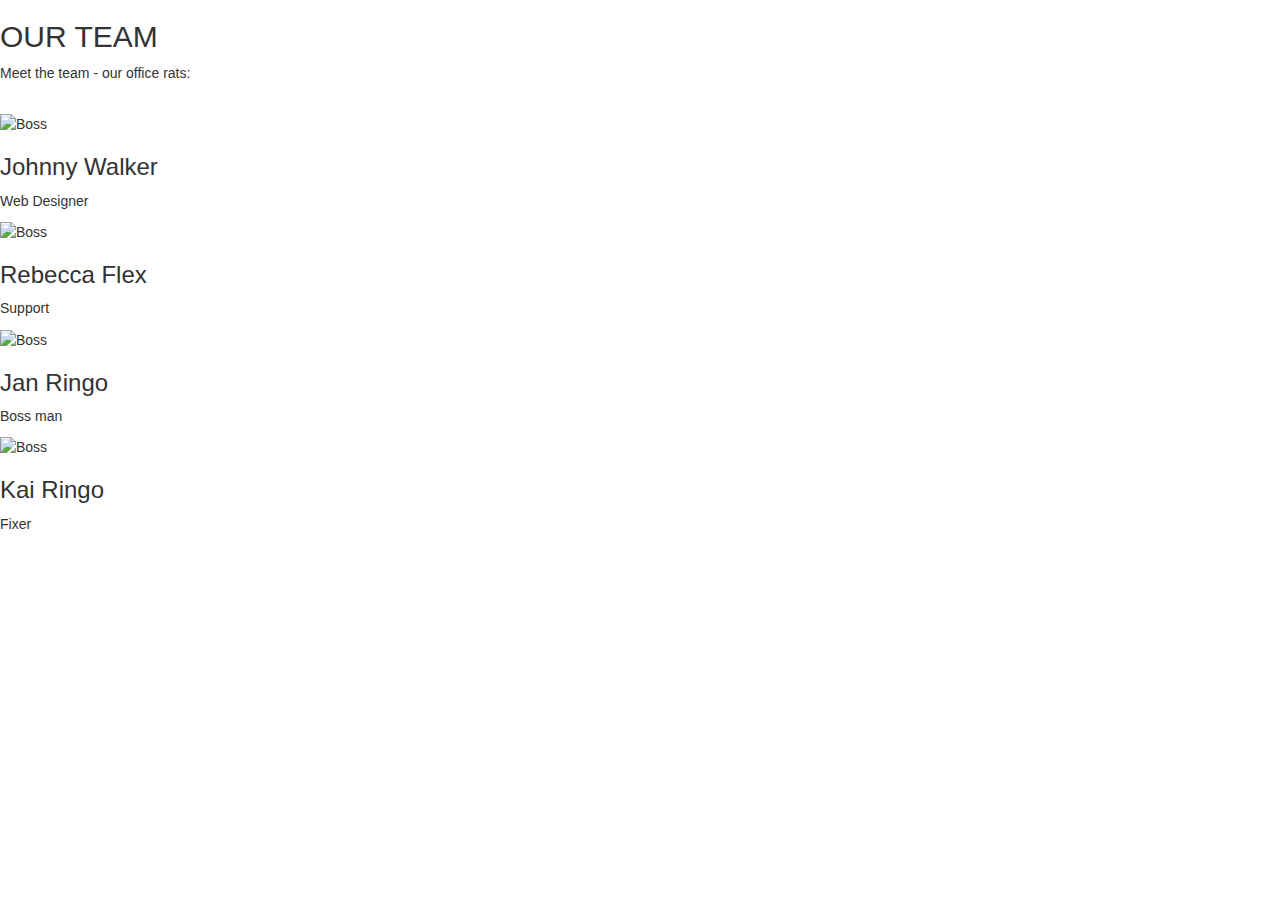
==== contact.html @ a6923df5 "Modification the contact" ====
<!DOCTYPE html>
<html lang="en">
<head>
    <meta charset="UTF-8">
    <meta name="viewport" content="width=device-width, initial-scale=1.0">
    <meta http-equiv="X-UA-Compatible" content="ie=edge">
    <title>Contact</title>
    <link rel="stylesheet" href="css/bootstrap.min.css">
    <link rel="stylesheet" href="css/styles3.css">
</head>

<body>
    <!-- Team Container -->
    <div class="w3-container w3-padding-64 w3-center" id="team">
        <h2>OUR TEAM</h2>
        <p>Meet the team - our office rats:</p>
    
        <div class="w3-row">
            <br>
    
            <div class="w3-quarter">
                <img src="../Lost-and-Found/.git/" alt="Boss" style="width:45%" class="w3-circle w3-hover-opacity">
                <h3>Johnny Walker</h3>
                <p>Web Designer</p>
            </div>
            <div class="w3-quarter">
                <img src="/w3images/avatar.jpg" alt="Boss" style="width:45%" class="w3-circle w3-hover-opacity">
                <h3>Rebecca Flex</h3>
                <p>Support</p>
            </div>
            
            <div class="w3-quarter">
                <img src="/w3images/avatar.jpg" alt="Boss" style="width:45%" class="w3-circle w3-hover-opacity">
                <h3>Jan Ringo</h3>
                <p>Boss man</p>
            </div>
            
            <div class="w3-quarter">
                <img src="/w3images/avatar.jpg" alt="Boss" style="width:45%" class="w3-circle w3-hover-opacity">
                <h3>Kai Ringo</h3>
                <p>Fixer</p>
            </div>
            
            </div>
            </div>

</body>
</html>
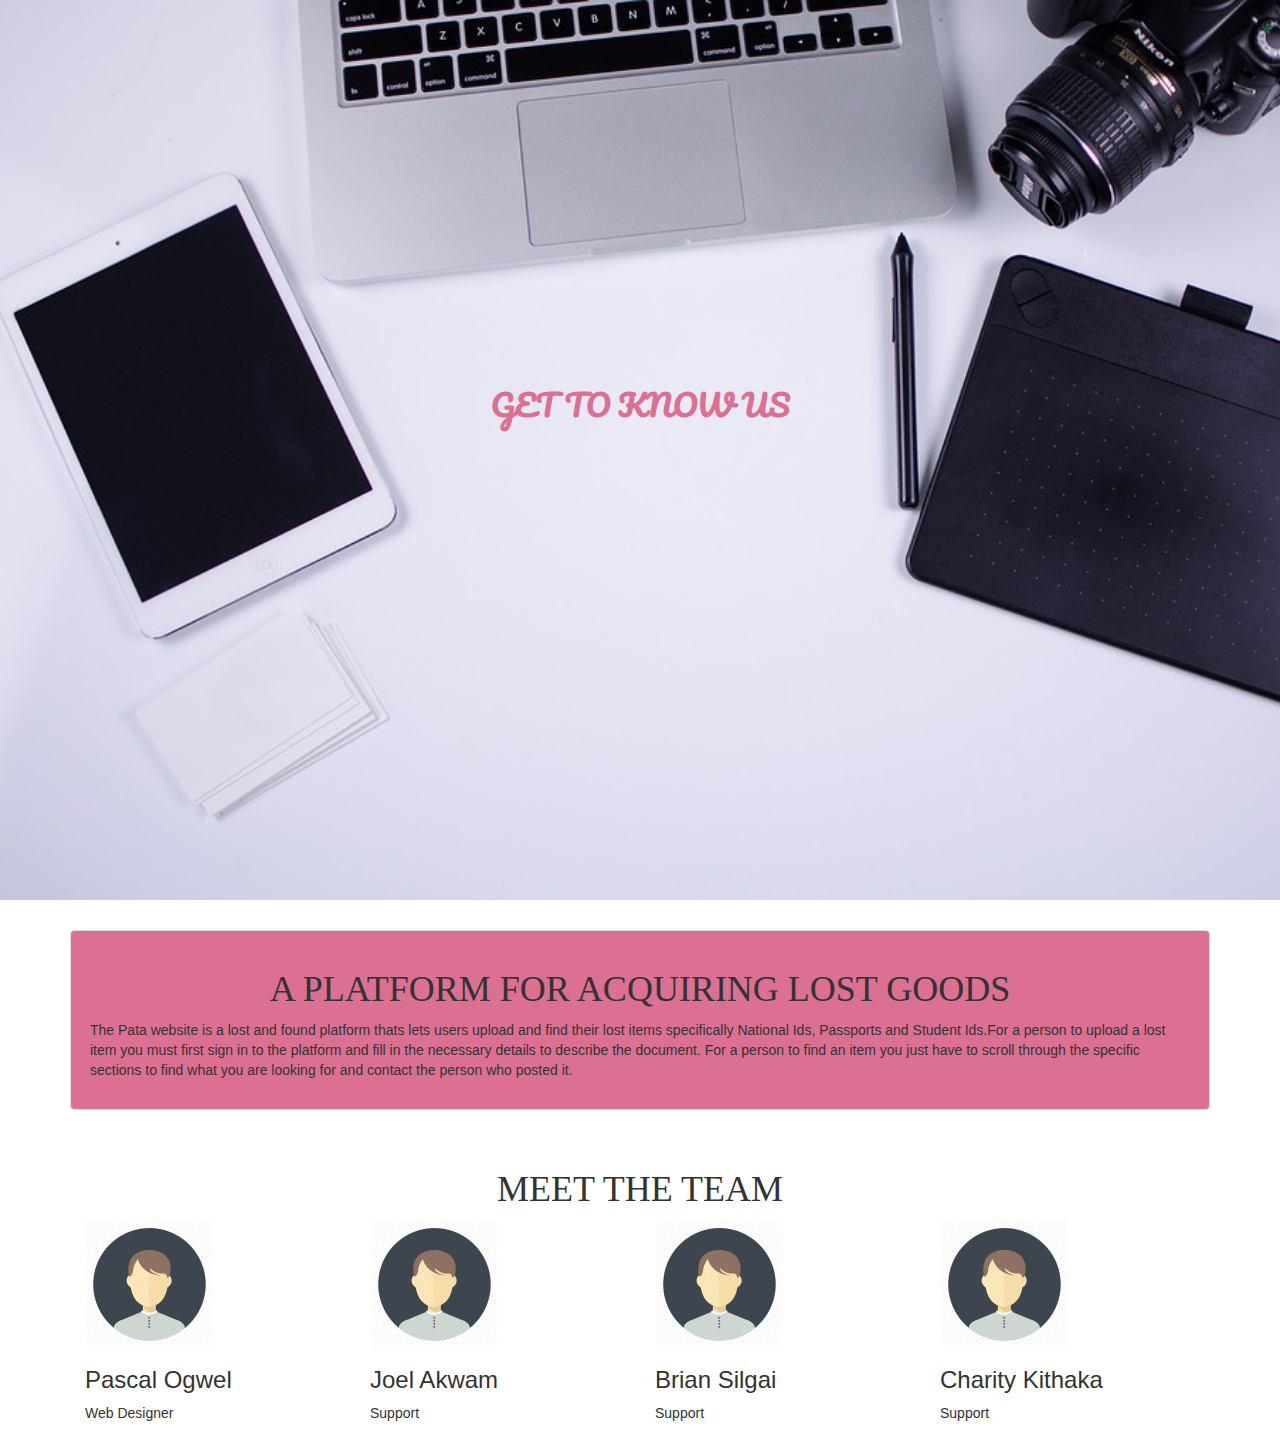
==== commit 4205fde6: "Addition of images Modification of the html Modification of css" ====
--- a/contact.html
+++ b/contact.html
@@ -1,5 +1,6 @@
 <!DOCTYPE html>
 <html lang="en">
+
 <head>
     <meta charset="UTF-8">
     <meta name="viewport" content="width=device-width, initial-scale=1.0">
@@ -7,42 +8,69 @@
     <title>Contact</title>
     <link rel="stylesheet" href="css/bootstrap.min.css">
     <link rel="stylesheet" href="css/styles3.css">
+    <link href="https://fonts.googleapis.com/css?family=Pacifico" rel="stylesheet">
+
 </head>
 
 <body>
-    <!-- Team Container -->
-    <div class="w3-container w3-padding-64 w3-center" id="team">
-        <h2>OUR TEAM</h2>
-        <p>Meet the team - our office rats:</p>
+    <div class="jumbotron">
+
+        <div class="text-center" style="padding: 25%">
+
+            <h2>
+                <strong>GET TO KNOW US</strong>
+            </h2>
+
+        </div>
+    </div>
+    </div>
+    <div class="container fluid">
+
+        <div class="well">
+        <h1>A PLATFORM FOR ACQUIRING LOST GOODS </h1>
+        
+         <p>The Pata website is a lost and found platform thats lets users upload and find their lost items specifically National Ids,
+        Passports and Student Ids.For a person to upload a lost item you must first sign in to the platform and fill in the necessary
+        details to describe the document. For a person to find an item you just have to scroll through the specific sections to find
+        what you are looking for and contact the person who posted it.</p>
+    </div>
     
-        <div class="w3-row">
             <br>
-    
-            <div class="w3-quarter">
-                <img src="../Lost-and-Found/.git/" alt="Boss" style="width:45%" class="w3-circle w3-hover-opacity">
-                <h3>Johnny Walker</h3>
-                <p>Web Designer</p>
+            <h1>MEET THE TEAM</h1>
+            <div class="col-md-3">
+                <div class="quarter">
+                    <img src="Images/pic.png" alt="Boss" style="width:50%">
+                    <h3>Pascal Ogwel</h3>
+                    <p>Web Designer</p>
+                </div>
             </div>
-            <div class="w3-quarter">
-                <img src="/w3images/avatar.jpg" alt="Boss" style="width:45%" class="w3-circle w3-hover-opacity">
-                <h3>Rebecca Flex</h3>
-                <p>Support</p>
-            </div>
-            
-            <div class="w3-quarter">
-                <img src="/w3images/avatar.jpg" alt="Boss" style="width:45%" class="w3-circle w3-hover-opacity">
-                <h3>Jan Ringo</h3>
-                <p>Boss man</p>
-            </div>
-            
-            <div class="w3-quarter">
-                <img src="/w3images/avatar.jpg" alt="Boss" style="width:45%" class="w3-circle w3-hover-opacity">
-                <h3>Kai Ringo</h3>
-                <p>Fixer</p>
-            </div>
-            
-            </div>
+            <div class="col-md-3">
+                <div class="quarter">
+                    <img src="Images/pic.png" alt="Boss" style="width:50%">
+                    <h3>Joel Akwam</h3>
+                    <p>Support</p>
+                </div>
             </div>
 
+            <div class="col-md-3">
+                <div class="quarter">
+                    <img src="Images/pic.png" alt="Boss" style="width:50%">
+                    <h3>Brian Silgai</h3>
+                    <p>Support</p>
+                </div>
+            </div>
+
+            <div class="col-md-3">
+                <div class="quarter">
+                    <img src="Images/pic.png" alt="Boss" style="width:50%">
+                    <h3>Charity Kithaka</h3>
+                    <p>Support</p>
+                </div>
+            </div>
+        </div>
+
+        
+    </div>
 </body>
+
 </html>--- a/css/styles3.css
+++ b/css/styles3.css
@@ -0,0 +1,22 @@
+.jumbotron {
+    background-image: url(../Images/lap5.jpg);
+    background-size: cover;
+    -webkit-background-size: cover;
+    -moz-background-size: cover;
+    -o-background-size: cover;
+    height: 100vh;
+}
+
+h2 {
+    color: palevioletred;
+    font-family: 'Pacifico';
+}
+h1{
+    color:solid black 6px;
+    text-align: center;
+    font-family: fantasy;
+}
+.well{
+    background-color: palevioletred;
+
+}
